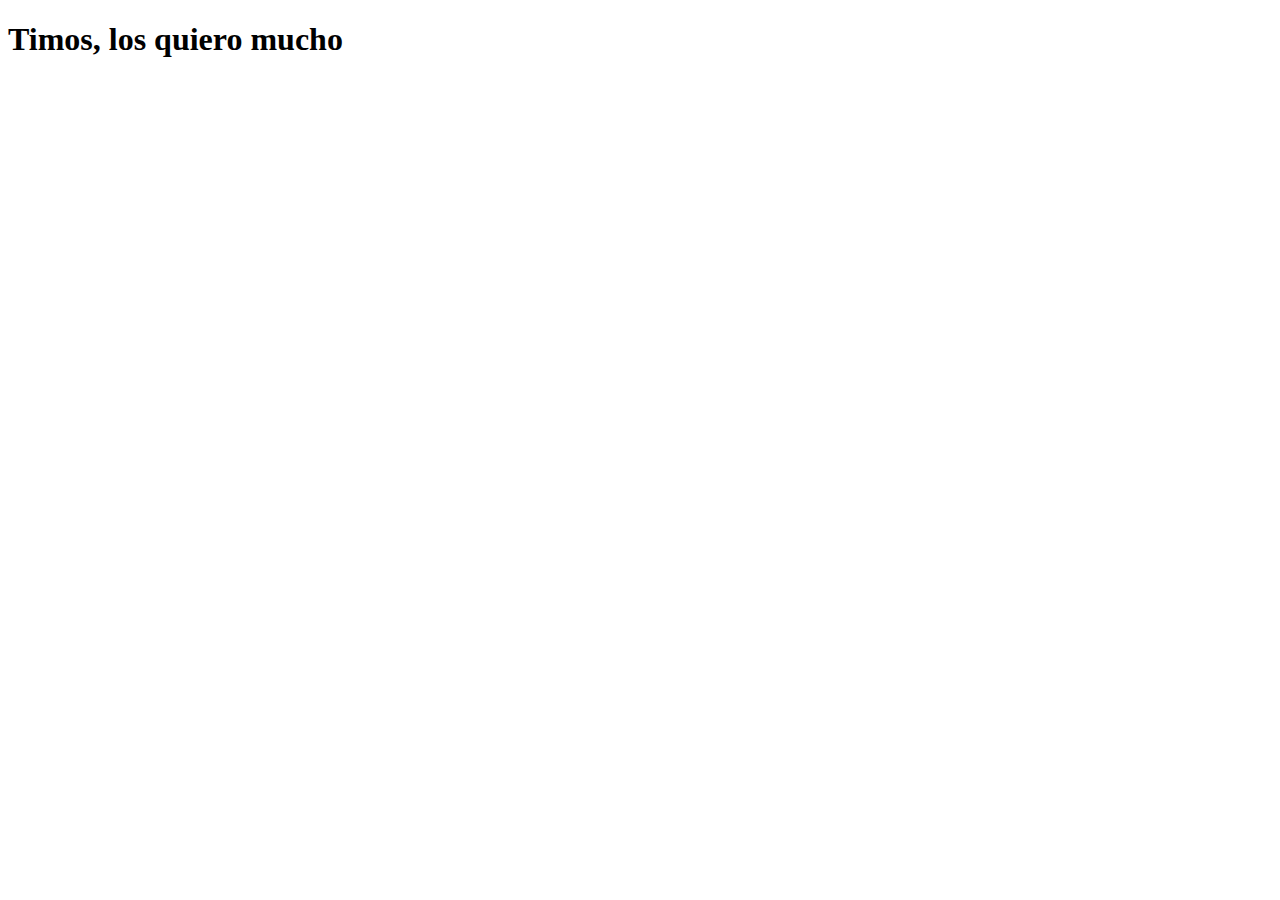
==== index.html @ a2858854 "Create index.html" ====
<!DOCTYPE html>
<html lang="en">

<head>
    <meta charset="UTF-8">
    <meta name="viewport" content="width=device-width, initial-scale=1.0">
    <title>Document</title>
</head>

<body>

    <h1>Timos, los quiero mucho</h1>
    <p>
  
        <label for="hola"></label>
    </p>
</body>
<link rel="stylesheet" href="index.css">
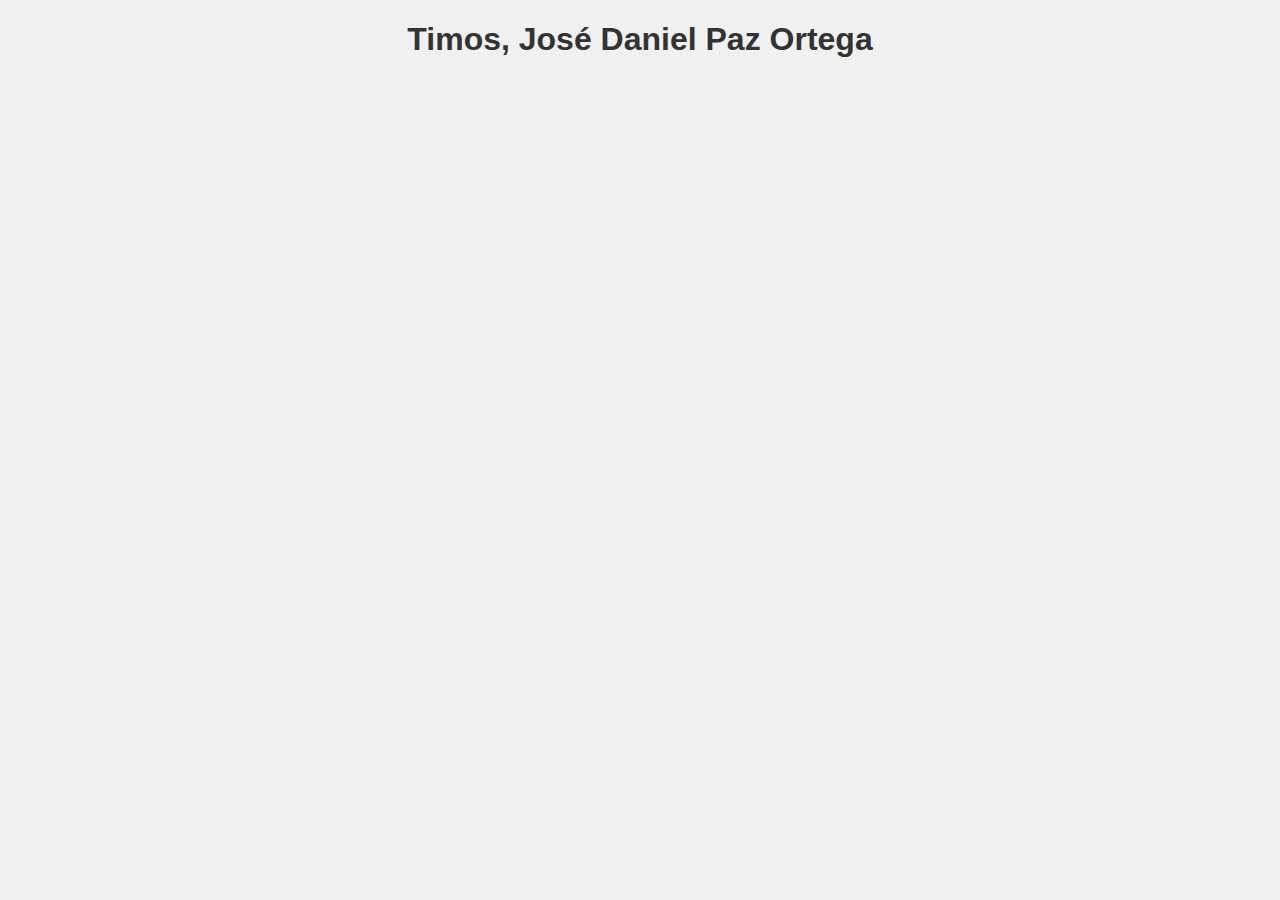
==== commit 1e6020b6: "Update index.html" ====
--- a/index.html
+++ b/index.html
@@ -9,7 +9,7 @@
 
 <body>
 
-    <h1>Timos, los quiero mucho</h1>
+    <h1>Timos, José Daniel Paz Ortega</h1>
     <p>
   
         <label for="hola"></label>
--- a/index.css
+++ b/index.css
@@ -0,0 +1,15 @@
+/* Comentario CSS */
+body {
+    font-family: Arial, sans-serif;
+    background-color: #f0f0f0;
+}
+
+h1 {
+    color: #333;
+    text-align: center;
+}
+
+p {
+    font-size: 16px;
+    line-height: 1.5;
+}
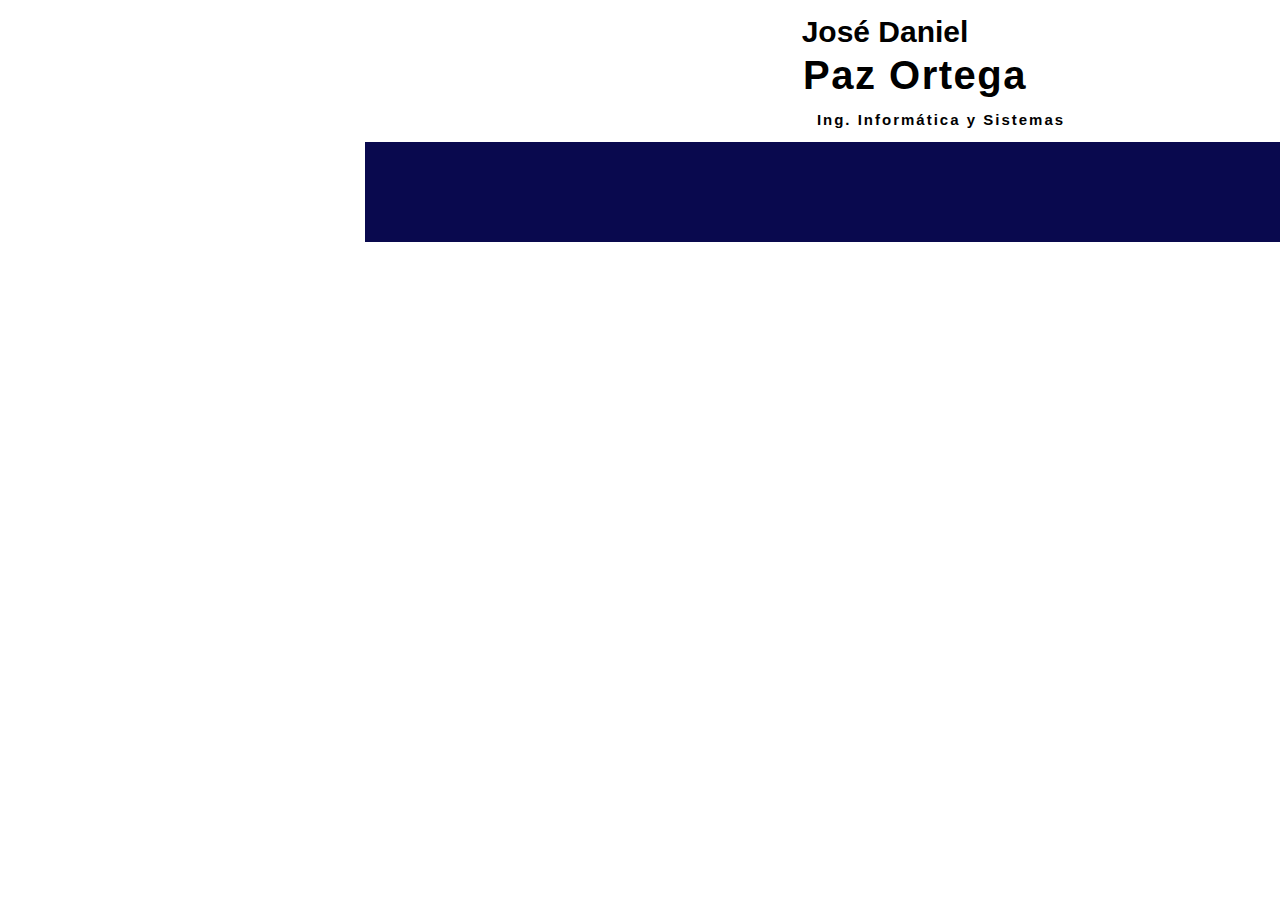
==== commit 619a550c: "Update index.html" ====
--- a/index.html
+++ b/index.html
@@ -9,10 +9,15 @@
 
 <body>
 
-    <h1>Timos, José Daniel Paz Ortega</h1>
+    <h1>José Daniel </h1>
     <p>
   
         <label for="hola"></label>
     </p>
+    <h2>Paz Ortega</h2>
+    <P>
+        <label for="hola"></label>
+    </P>
+    <h3>Ing. Informática y Sistemas</h3>
 </body>
 <link rel="stylesheet" href="index.css">
--- a/index.css
+++ b/index.css
@@ -1,15 +1,46 @@
 /* Comentario CSS */
 body {
     font-family: Arial, sans-serif;
-    background-color: #f0f0f0;
+    margin: 0;
+    padding: 0;
+  }
+  h1, h2 {
+    font-family: 'Helvetica Neue', Arial, sans-serif;
+    font-weight: bold;
+    margin-top: 1em;
+    margin-bottom: 0.5em; 
+    margin-left: 490px;
+    font-size: 30px;
+    text-align: center;
+    line-height: 0.1; 
+    color: #000000; 
 }
 
-h1 {
-    color: #333;
+/* Estilos adicionales específicos para h2 */
+h2 {
+    font-family: 'Helvetica Neue', Arial, sans-serif;
+    font-weight: bold;
+    margin-top: 1em;
+    margin-bottom: 0.5em; 
+    margin-left: 550px;
+    font-size: 40px;
     text-align: center;
+    line-height: 0.1; 
+    color: #000000; 
+    letter-spacing: 1.5px;
+}
+h3 {
+    font-family: 'Helvetica Neue', Arial, sans-serif;
+    font-weight: bold;
+    margin-top: 1em;
+    margin-bottom: 0.5em;
+    margin-left: 365px;
+    font-size: 15px;
+    text-align: center;
+    line-height: 3;
+    color: #000000; 
+    letter-spacing: 2px; 
+    border-bottom: 100px solid rgb(9, 9, 78);
+    width: 90%;
 }
 
-p {
-    font-size: 16px;
-    line-height: 1.5;
-}
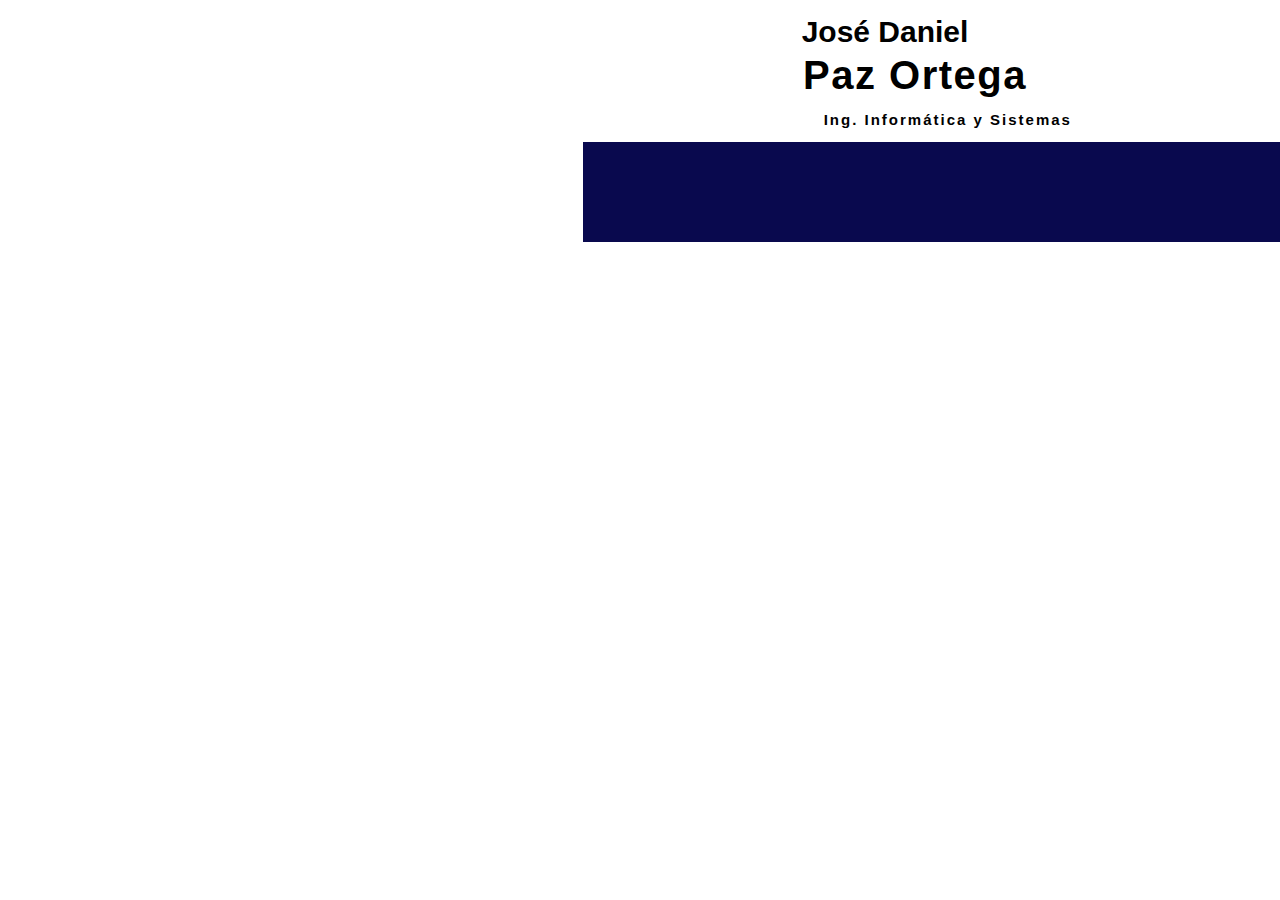
==== commit 8c832153: "Update index.html" ====
--- a/index.html
+++ b/index.html
@@ -5,19 +5,13 @@
     <meta charset="UTF-8">
     <meta name="viewport" content="width=device-width, initial-scale=1.0">
     <title>Document</title>
+    <link rel="stylesheet" href="index.css">
 </head>
 
 <body>
-
-    <h1>José Daniel </h1>
-    <p>
-  
-        <label for="hola"></label>
-    </p>
+    <h1>José Daniel</h1>
     <h2>Paz Ortega</h2>
-    <P>
-        <label for="hola"></label>
-    </P>
     <h3>Ing. Informática y Sistemas</h3>
 </body>
-<link rel="stylesheet" href="index.css">
+
+</html>
--- a/index.css
+++ b/index.css
@@ -3,44 +3,62 @@
     font-family: Arial, sans-serif;
     margin: 0;
     padding: 0;
-  }
-  h1, h2 {
-    font-family: 'Helvetica Neue', Arial, sans-serif;
-    font-weight: bold;
-    margin-top: 1em;
-    margin-bottom: 0.5em; 
-    margin-left: 490px;
-    font-size: 30px;
-    text-align: center;
-    line-height: 0.1; 
-    color: #000000; 
 }
 
-/* Estilos adicionales específicos para h2 */
-h2 {
-    font-family: 'Helvetica Neue', Arial, sans-serif;
-    font-weight: bold;
-    margin-top: 1em;
-    margin-bottom: 0.5em; 
-    margin-left: 550px;
-    font-size: 40px;
-    text-align: center;
-    line-height: 0.1; 
-    color: #000000; 
-    letter-spacing: 1.5px;
-}
-h3 {
+h1, h2, h3 {
     font-family: 'Helvetica Neue', Arial, sans-serif;
     font-weight: bold;
     margin-top: 1em;
     margin-bottom: 0.5em;
-    margin-left: 365px;
     font-size: 15px;
     text-align: center;
-    line-height: 3;
-    color: #000000; 
-    letter-spacing: 2px; 
-    border-bottom: 100px solid rgb(9, 9, 78);
-    width: 90%;
+    line-height: 0.1;
+    color: #000000;
 }
 
+/* Estilos para dispositivos móviles */
+@media only screen and (max-width: 600px) {
+    h1 {
+        margin-left: 0;
+        font-size: 24px;
+    }
+
+    h2 {
+        margin-left: 0;
+        font-size: 30px;
+        letter-spacing: 1px;
+    }
+
+    h3 {
+        margin-left: 0;
+        font-size: 14px;
+        line-height: 1.5;
+        letter-spacing: 1px;
+        border-bottom: 50px solid rgb(9, 9, 78);
+        width: 80%;
+    }
+}
+
+/* Estilos para pantallas más grandes (computadoras de escritorio) */
+@media only screen and (min-width: 601px) {
+    h1 {
+        margin-left: 490px;
+        font-size: 30px;
+    }
+
+    h2 {
+        margin-left: 550px;
+        font-size: 40px;
+        letter-spacing: 1.5px;
+    }
+
+    h3 {
+        margin-left: 583px;
+        font-size: 15px;
+        line-height: 3;
+        letter-spacing: 2px;
+        border-bottom: 100px solid rgb(9, 9, 78);
+        width: 57%;
+    }
+}
+
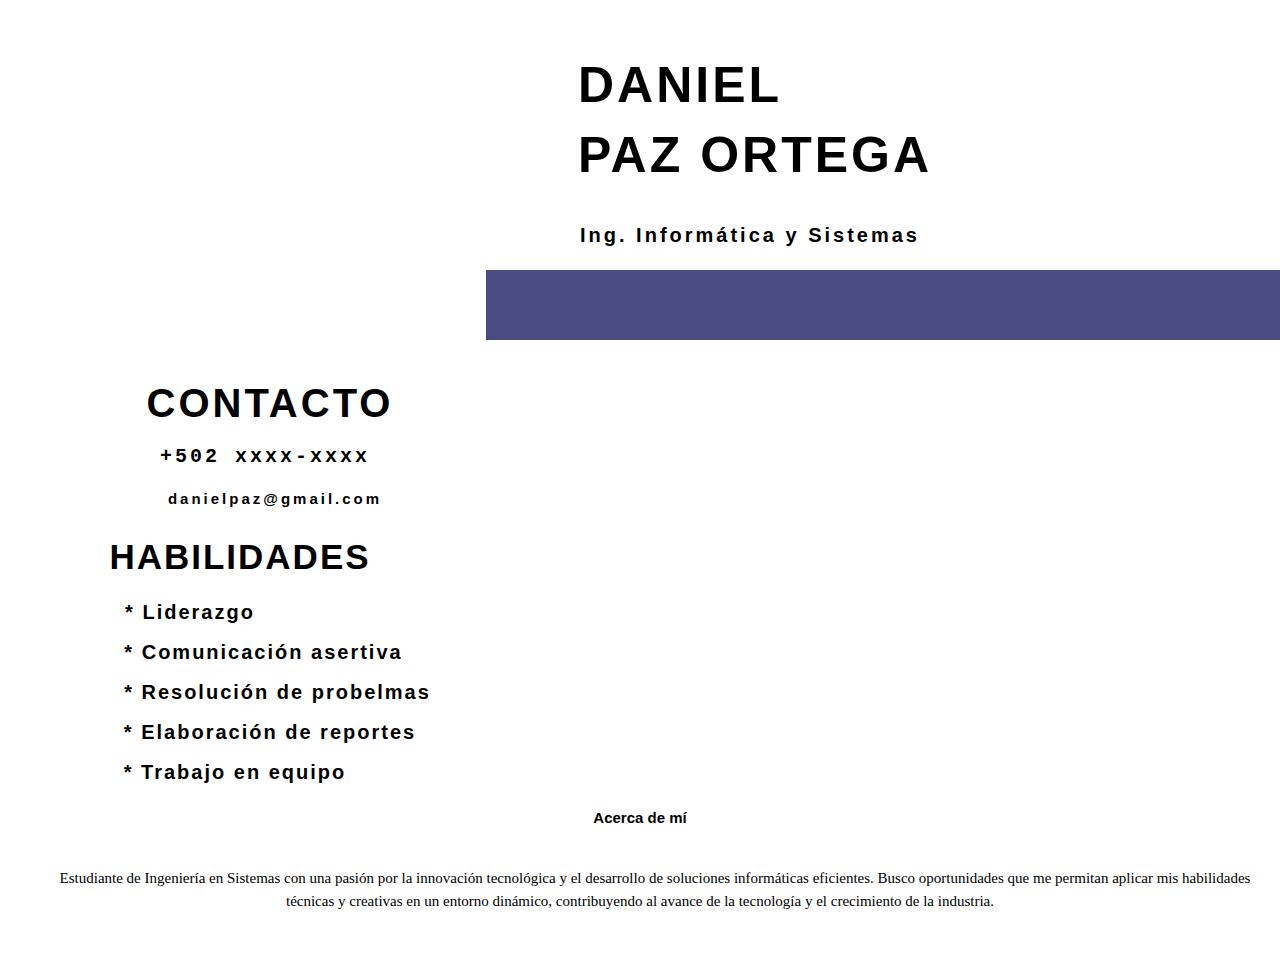
==== commit 62c09ed5: "Update index.html" ====
--- a/index.html
+++ b/index.html
@@ -9,9 +9,48 @@
 </head>
 
 <body>
-    <h1>José Daniel</h1>
-    <h2>Paz Ortega</h2>
-    <h3>Ing. Informática y Sistemas</h3>
+    <h1>
+        <span>DANIEL</span>
+        <br>
+        <span>PAZ ORTEGA</span>
+        <br>
+        <span>Ing. Informática y Sistemas</span>
+        <br>
+        <span></span>
+    </h1>
+
+    <h2>
+        <span>CONTACTO</span>
+        <br><Samp> </Samp><br>
+        <samp>+502 xxxx-xxxx</samp>
+        <br>
+        <br>
+        <span>danielpaz@gmail.com</span>
+        </h2>
+    <h3>
+        <span>HABILIDADES</span>
+        <br>
+        <span> * Liderazgo</span>
+        <br>
+        <span> * Comunicación asertiva</span>
+        <br>
+        <span> * Resolución de probelmas</span>
+        <br>
+        <span> * Elaboración de reportes</span>
+        <br>
+        <span> * Trabajo en equipo</span>
+    </h3>
+    <h4>
+        <span>Acerca de mí</span>
+    </h4>
+    <p id="about-me">
+        Estudiante de Ingeniería en Sistemas con una pasión por la innovación tecnológica y el desarrollo de soluciones informáticas eficientes. Busco oportunidades que me permitan aplicar mis habilidades técnicas y creativas en un entorno dinámico, contribuyendo al avance de la tecnología y el crecimiento de la industria.
+    </p>
+    
+    
+    
+    <h5> </h5>
+    <h6> </h6>
 </body>
 
 </html>
--- a/index.css
+++ b/index.css
@@ -1,11 +1,16 @@
 /* Comentario CSS */
 body {
-    font-family: Arial, sans-serif;
-    margin: 0;
-    padding: 0;
+    background-image: url('https://cdn.pixabay.com/photo/2015/10/05/22/37/blank-profile-picture-973460_1280.png'), url('https://c0.klipartz.com/pngpicture/915/706/gratis-png-icono-de-llamada-azul-marcador-android-telefono-de-google-play-telefono.png'),url(https://cdn.icon-icons.com/icons2/1195/PNG/512/1490889681-email_82528.png);
+    background-size: 300px, 50px,42px;
+    background-position: top 15% left 15%, top 415px left 180px, top 475px left 184px;
+    background-repeat: no-repeat; 
 }
 
-h1, h2, h3 {
+
+
+
+
+h1, h2, h3,h4 {
     font-family: 'Helvetica Neue', Arial, sans-serif;
     font-weight: bold;
     margin-top: 1em;
@@ -18,47 +23,149 @@
 
 /* Estilos para dispositivos móviles */
 @media only screen and (max-width: 600px) {
+    body {
+        background-size: 100px, 1px;
+    background-position: top 10% left 10%, top 380px left 100px;
+    background-repeat: no-repeat, no-repeat; 
+    }
     h1 {
-        margin-left: 0;
-        font-size: 24px;
+        margin-left: 65px;
+        font-size: 18px;
     }
 
     h2 {
-        margin-left: 0;
-        font-size: 30px;
+        margin-left: 80px; 
+        font-size: 20px;
         letter-spacing: 1px;
     }
 
     h3 {
-        margin-left: 0;
-        font-size: 14px;
+        margin-left: 150px; 
+        font-size: 12px;
         line-height: 1.5;
         letter-spacing: 1px;
         border-bottom: 50px solid rgb(9, 9, 78);
-        width: 80%;
+        width: 60%;
+    }
+    h4{
+        margin-left: 550px;
+        font-size: 40px;
+        letter-spacing: 1.5px;
     }
 }
 
 /* Estilos para pantallas más grandes (computadoras de escritorio) */
 @media only screen and (min-width: 601px) {
     h1 {
-        margin-left: 490px;
-        font-size: 30px;
+        margin-left: 80px;
+        font-size: 50px;
+        letter-spacing: 3px;
+        line-height: 1.4;
     }
+    h1 span:nth-of-type(2) {
+        margin-left: 150px;
+    }
+    
+    h1 span:nth-of-type(3) {
+        margin-left: 140px;
+        font-size: 20px;  
+    }
+    /*Franja de linea azul de bajo de el Ing. Informatica y sistemas */
+h1 span:nth-of-type(4) {
+    display: inline-block;
+    width: 70%;
+    height: 70px; 
+    background-color: rgb(75, 75, 131); 
+    margin-top: 10px;
+    position: relative;
+    top: 0px;
+    left: 220px;
+}
+    h2 {
+    margin-left: -750px;
+    margin-top: 10px;
+    font-size: 20px;
+    letter-spacing: 3px;
+    line-height: 1;
+    }   
+    h2 span:nth-of-type(1) {
+    margin-left: 10px;
+    font-size: 40px;   
+    }
+    h2 span:nth-of-type(2)
+    {
+        margin-left: 20px;
+        font-size: 15px; 
+        letter-spacing: 3px;
+        
+    }
+    h3 {
 
-    h2 {
-        margin-left: 550px;
-        font-size: 40px;
-        letter-spacing: 1.5px;
+        line-height: 2;
+        letter-spacing: 2px;
     }
-
-    h3 {
-        margin-left: 583px;
+    h3 span:nth-of-type(1)
+    {
+         font-size: 35px;
+         margin-left: -800px;
+    }
+    h3 span:nth-of-type(2)
+    {
+        list-style-type: disc;
+         font-size: 20px; 
+         margin-left: -900px;
+    }
+    h3 span:nth-of-type(3)
+    {
+        list-style-type: disc;
+         font-size: 20px; 
+         margin-left: -753px;
+    }
+    h3 span:nth-of-type(4)
+    {
+        list-style-type: disc;
+         font-size: 20px; 
+         margin-left: -725px;
+    }
+    h3 span:nth-of-type(5)
+    {
+        list-style-type: disc;
+         font-size: 20px; 
+         margin-left: -740px;
+    }
+    h3 span:nth-of-type(6)
+    {
+        list-style-type: disc;
+         font-size: 20px; 
+         margin-left: -810px;
+    }
+    h4 {
+        font-family: 'Helvetica Neue', Arial, sans-serif;
+        font-weight: bold;
+        margin-top: 1em;
+        margin-bottom: 0.5em;
         font-size: 15px;
-        line-height: 3;
-        letter-spacing: 2px;
-        border-bottom: 100px solid rgb(9, 9, 78);
-        width: 57%;
+        
+        line-height: 1.5; /* Ajustado a 1.5 para mejorar la legibilidad */
+        color: #000000;
     }
+    
+    #about-me {
+        max-height: calc(1.5em * 10); /* Establece una altura máxima basada en 10 líneas */
+        overflow: hidden; /* Oculta el texto que sobrepasa la altura máxima */
+        line-height: 1.5; /* Espaciado entre líneas */
+        font-size: 15px; /* Tamaño de fuente */
+        text-align: center; /* Alineación del texto */
+        margin-top: 1em; /* Margen superior */
+        margin-bottom: 0.5em; /* Margen inferior */
+        white-space: pre-wrap; /* Forzar saltos de línea */
+    }
+    
+    
+    
+    
+  
+    
+    
+    
 }
-
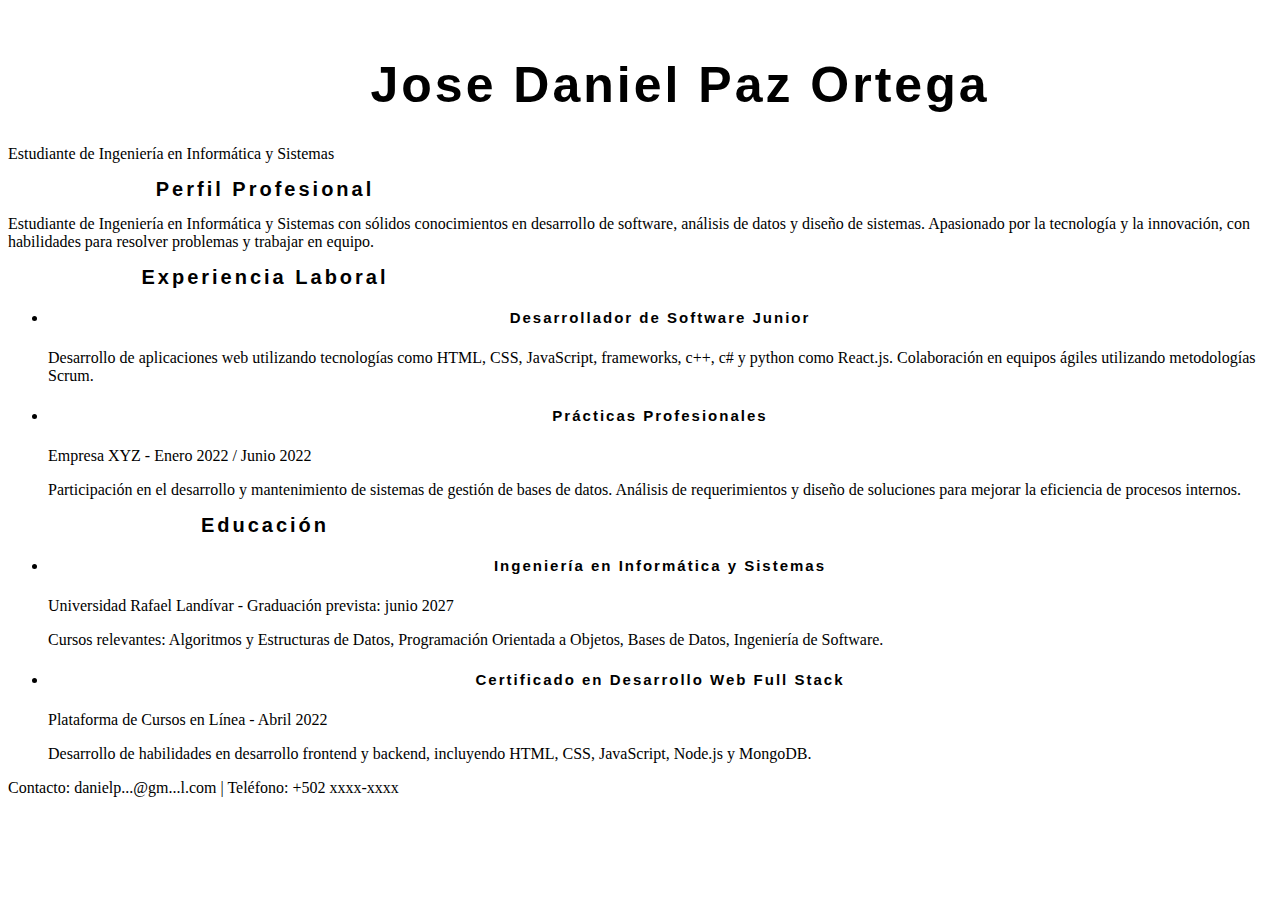
==== commit 04e39b42: "Update index.html" ====
--- a/index.html
+++ b/index.html
@@ -1,56 +1,54 @@
 <!DOCTYPE html>
-<html lang="en">
-
+<html lang="es">
 <head>
     <meta charset="UTF-8">
     <meta name="viewport" content="width=device-width, initial-scale=1.0">
-    <title>Document</title>
+    <title>Currículum - Ingeniería en Informática y Sistemas</title>
     <link rel="stylesheet" href="index.css">
 </head>
-
 <body>
-    <h1>
-        <span>DANIEL</span>
-        <br>
-        <span>PAZ ORTEGA</span>
-        <br>
-        <span>Ing. Informática y Sistemas</span>
-        <br>
-        <span></span>
-    </h1>
-
-    <h2>
-        <span>CONTACTO</span>
-        <br><Samp> </Samp><br>
-        <samp>+502 xxxx-xxxx</samp>
-        <br>
-        <br>
-        <span>danielpaz@gmail.com</span>
-        </h2>
-    <h3>
-        <span>HABILIDADES</span>
-        <br>
-        <span> * Liderazgo</span>
-        <br>
-        <span> * Comunicación asertiva</span>
-        <br>
-        <span> * Resolución de probelmas</span>
-        <br>
-        <span> * Elaboración de reportes</span>
-        <br>
-        <span> * Trabajo en equipo</span>
-    </h3>
-    <h4>
-        <span>Acerca de mí</span>
-    </h4>
-    <p id="about-me">
-        Estudiante de Ingeniería en Sistemas con una pasión por la innovación tecnológica y el desarrollo de soluciones informáticas eficientes. Busco oportunidades que me permitan aplicar mis habilidades técnicas y creativas en un entorno dinámico, contribuyendo al avance de la tecnología y el crecimiento de la industria.
-    </p>
-    
-    
-    
-    <h5> </h5>
-    <h6> </h6>
+    <div class="container">
+        <header>
+            <h1>Jose Daniel Paz Ortega</h1>
+            <p>Estudiante de Ingeniería en Informática y Sistemas</p>
+        </header>
+        <section class="profile">
+            <h2>Perfil Profesional</h2>
+            <p class="text-center">Estudiante de Ingeniería en Informática y Sistemas con sólidos conocimientos en desarrollo de software, análisis de datos y diseño de sistemas. Apasionado por la tecnología y la innovación, con habilidades para resolver problemas y trabajar en equipo.</p>
+        </section>
+        <section class="experience">
+            <h2>Experiencia Laboral</h2>
+            <ul>
+                <li>
+                    <h3>Desarrollador de Software Junior</h3>
+                    
+                    <p>Desarrollo de aplicaciones web utilizando tecnologías como HTML, CSS, JavaScript, frameworks, c++, c# y python como React.js. Colaboración en equipos ágiles utilizando metodologías Scrum.</p>
+                </li>
+                <li>
+                    <h3>Prácticas Profesionales</h3>
+                    <p>Empresa XYZ - Enero 2022 / Junio 2022</p>
+                    <p>Participación en el desarrollo y mantenimiento de sistemas de gestión de bases de datos. Análisis de requerimientos y diseño de soluciones para mejorar la eficiencia de procesos internos.</p>
+                </li>
+            </ul>
+        </section>
+        <section class="education">
+            <h2>Educación</h2>
+            <ul>
+                <li>
+                    <h3>Ingeniería en Informática y Sistemas</h3>
+                    <p>Universidad Rafael Landívar - Graduación prevista: junio 2027</p>
+                    <p>Cursos relevantes: Algoritmos y Estructuras de Datos, Programación Orientada a Objetos, Bases de Datos, Ingeniería de Software.</p>
+                </li>
+                <li>
+                    <h3>Certificado en Desarrollo Web Full Stack</h3>
+                    <p>Plataforma de Cursos en Línea - Abril 2022</p>
+                    <p>Desarrollo de habilidades en desarrollo frontend y backend, incluyendo HTML, CSS, JavaScript, Node.js y MongoDB.</p>
+                </li>
+            </ul>
+        </section>
+        <footer>
+            <p>Contacto: danielp...@gm...l.com | Teléfono: +502 xxxx-xxxx</p>
+        </footer>
+    </div>
 </body>
-
 </html>
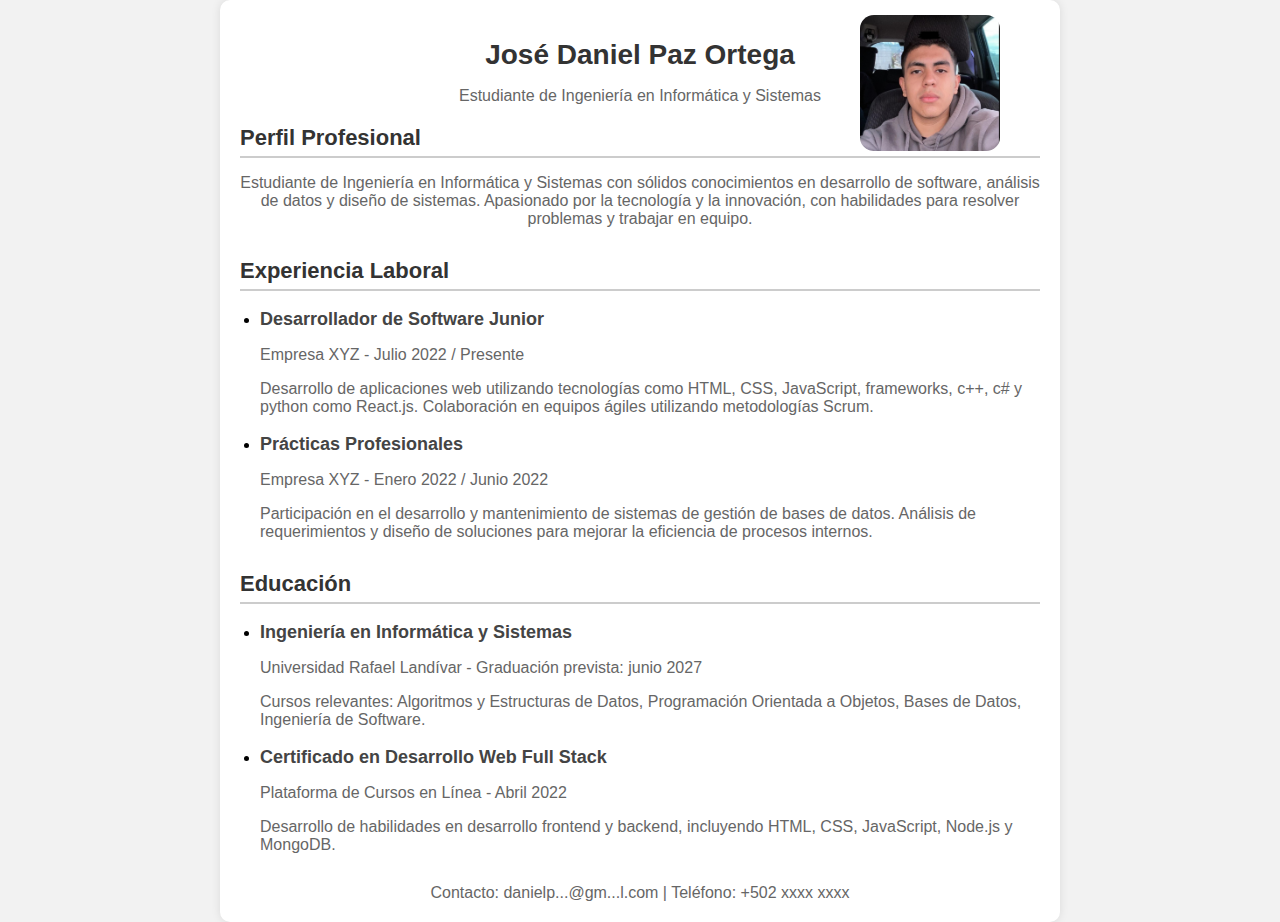
==== commit 7207a0ef: "Update index.html" ====
--- a/index.html
+++ b/index.html
@@ -1,33 +1,41 @@
 <!DOCTYPE html>
 <html lang="es">
+
 <head>
     <meta charset="UTF-8">
     <meta name="viewport" content="width=device-width, initial-scale=1.0">
     <title>Currículum - Ingeniería en Informática y Sistemas</title>
     <link rel="stylesheet" href="index.css">
 </head>
+
 <body>
     <div class="container">
         <header>
-            <h1>Jose Daniel Paz Ortega</h1>
+            <h1>José Daniel Paz Ortega</h1>
             <p>Estudiante de Ingeniería en Informática y Sistemas</p>
         </header>
         <section class="profile">
             <h2>Perfil Profesional</h2>
-            <p class="text-center">Estudiante de Ingeniería en Informática y Sistemas con sólidos conocimientos en desarrollo de software, análisis de datos y diseño de sistemas. Apasionado por la tecnología y la innovación, con habilidades para resolver problemas y trabajar en equipo.</p>
+            <img src="WhatsApp-Image-2024-05-22-at-6.18.00-PM.jpg" alt="Imagen de Perfil" class="profile-image">
+            <p class="text-center">Estudiante de Ingeniería en Informática y Sistemas con sólidos conocimientos en
+                desarrollo de software, análisis de datos y diseño de sistemas. Apasionado por la tecnología y la
+                innovación, con habilidades para resolver problemas y trabajar en equipo.</p>
         </section>
         <section class="experience">
             <h2>Experiencia Laboral</h2>
             <ul>
                 <li>
                     <h3>Desarrollador de Software Junior</h3>
-                    
-                    <p>Desarrollo de aplicaciones web utilizando tecnologías como HTML, CSS, JavaScript, frameworks, c++, c# y python como React.js. Colaboración en equipos ágiles utilizando metodologías Scrum.</p>
+                    <p>Empresa XYZ - Julio 2022 / Presente</p>
+                    <p>Desarrollo de aplicaciones web utilizando tecnologías como HTML, CSS, JavaScript, frameworks,
+                        c++, c# y python como React.js. Colaboración en equipos ágiles utilizando metodologías Scrum.
+                    </p>
                 </li>
                 <li>
                     <h3>Prácticas Profesionales</h3>
                     <p>Empresa XYZ - Enero 2022 / Junio 2022</p>
-                    <p>Participación en el desarrollo y mantenimiento de sistemas de gestión de bases de datos. Análisis de requerimientos y diseño de soluciones para mejorar la eficiencia de procesos internos.</p>
+                    <p>Participación en el desarrollo y mantenimiento de sistemas de gestión de bases de datos. Análisis
+                        de requerimientos y diseño de soluciones para mejorar la eficiencia de procesos internos.</p>
                 </li>
             </ul>
         </section>
@@ -37,18 +45,21 @@
                 <li>
                     <h3>Ingeniería en Informática y Sistemas</h3>
                     <p>Universidad Rafael Landívar - Graduación prevista: junio 2027</p>
-                    <p>Cursos relevantes: Algoritmos y Estructuras de Datos, Programación Orientada a Objetos, Bases de Datos, Ingeniería de Software.</p>
+                    <p>Cursos relevantes: Algoritmos y Estructuras de Datos, Programación Orientada a Objetos, Bases de
+                        Datos, Ingeniería de Software.</p>
                 </li>
                 <li>
                     <h3>Certificado en Desarrollo Web Full Stack</h3>
                     <p>Plataforma de Cursos en Línea - Abril 2022</p>
-                    <p>Desarrollo de habilidades en desarrollo frontend y backend, incluyendo HTML, CSS, JavaScript, Node.js y MongoDB.</p>
+                    <p>Desarrollo de habilidades en desarrollo frontend y backend, incluyendo HTML, CSS, JavaScript,
+                        Node.js y MongoDB.</p>
                 </li>
             </ul>
         </section>
         <footer>
-            <p>Contacto: danielp...@gm...l.com | Teléfono: +502 xxxx-xxxx</p>
+            <p>Contacto: danielp...@gm...l.com | Teléfono: +502 xxxx xxxx</p>
         </footer>
     </div>
 </body>
+
 </html>
--- a/index.css
+++ b/index.css
@@ -1,171 +1,105 @@
-/* Comentario CSS */
 body {
-    background-image: url('https://cdn.pixabay.com/photo/2015/10/05/22/37/blank-profile-picture-973460_1280.png'), url('https://c0.klipartz.com/pngpicture/915/706/gratis-png-icono-de-llamada-azul-marcador-android-telefono-de-google-play-telefono.png'),url(https://cdn.icon-icons.com/icons2/1195/PNG/512/1490889681-email_82528.png);
-    background-size: 300px, 50px,42px;
-    background-position: top 15% left 15%, top 415px left 180px, top 475px left 184px;
-    background-repeat: no-repeat; 
+    font-family: 'Arial', sans-serif;
+    background-color: #f2f2f2;
+    margin: 0;
+    padding: 0;
 }
 
-
-
-
-
-h1, h2, h3,h4 {
-    font-family: 'Helvetica Neue', Arial, sans-serif;
-    font-weight: bold;
-    margin-top: 1em;
-    margin-bottom: 0.5em;
-    font-size: 15px;
-    text-align: center;
-    line-height: 0.1;
-    color: #000000;
+.container {
+    max-width: 800px;
+    margin: 0 auto;
+    padding: 20px;
+    background-color: #fff;
+    border-radius: 10px;
+    box-shadow: 0 0 10px rgba(0, 0, 0, 0.1);
 }
 
-/* Estilos para dispositivos móviles */
-@media only screen and (max-width: 600px) {
-    body {
-        background-size: 100px, 1px;
-    background-position: top 10% left 10%, top 380px left 100px;
-    background-repeat: no-repeat, no-repeat; 
-    }
-    h1 {
-        margin-left: 65px;
-        font-size: 18px;
-    }
-
-    h2 {
-        margin-left: 80px; 
-        font-size: 20px;
-        letter-spacing: 1px;
-    }
-
-    h3 {
-        margin-left: 150px; 
-        font-size: 12px;
-        line-height: 1.5;
-        letter-spacing: 1px;
-        border-bottom: 50px solid rgb(9, 9, 78);
-        width: 60%;
-    }
-    h4{
-        margin-left: 550px;
-        font-size: 40px;
-        letter-spacing: 1.5px;
-    }
+header {
+    text-align: center;
+    margin-bottom: 20px;
 }
 
-/* Estilos para pantallas más grandes (computadoras de escritorio) */
-@media only screen and (min-width: 601px) {
-    h1 {
-        margin-left: 80px;
-        font-size: 50px;
-        letter-spacing: 3px;
-        line-height: 1.4;
-    }
-    h1 span:nth-of-type(2) {
-        margin-left: 150px;
-    }
-    
-    h1 span:nth-of-type(3) {
-        margin-left: 140px;
-        font-size: 20px;  
-    }
-    /*Franja de linea azul de bajo de el Ing. Informatica y sistemas */
-h1 span:nth-of-type(4) {
-    display: inline-block;
-    width: 70%;
-    height: 70px; 
-    background-color: rgb(75, 75, 131); 
-    margin-top: 10px;
+h1 {
+    color: #333;
+    font-size: 28px;
+    margin-bottom: 5px;
+}
+
+p {
+    color: #666;
+}
+
+.profile, .experience, .education {
+    margin-bottom: 30px;
+}
+
+h2 {
+    color: #333;
+    font-size: 22px;
+    margin-bottom: 10px;
+    border-bottom: 2px solid #ccc;
+    padding-bottom: 5px;
+}
+
+h3 {
+    color: #444;
+    font-size: 18px;
+    margin-bottom: 5px;
+}
+
+ul {
+    padding-left: 20px;
+}
+
+.text-center {
+    text-align: center;
+}
+
+.text-right {
+    text-align: right;
+}
+
+section {
     position: relative;
-    top: 0px;
-    left: 220px;
 }
-    h2 {
-    margin-left: -750px;
-    margin-top: 10px;
-    font-size: 20px;
-    letter-spacing: 3px;
-    line-height: 1;
-    }   
-    h2 span:nth-of-type(1) {
-    margin-left: 10px;
-    font-size: 40px;   
-    }
-    h2 span:nth-of-type(2)
-    {
-        margin-left: 20px;
-        font-size: 15px; 
-        letter-spacing: 3px;
-        
-    }
-    h3 {
 
-        line-height: 2;
-        letter-spacing: 2px;
-    }
-    h3 span:nth-of-type(1)
-    {
-         font-size: 35px;
-         margin-left: -800px;
-    }
-    h3 span:nth-of-type(2)
-    {
-        list-style-type: disc;
-         font-size: 20px; 
-         margin-left: -900px;
-    }
-    h3 span:nth-of-type(3)
-    {
-        list-style-type: disc;
-         font-size: 20px; 
-         margin-left: -753px;
-    }
-    h3 span:nth-of-type(4)
-    {
-        list-style-type: disc;
-         font-size: 20px; 
-         margin-left: -725px;
-    }
-    h3 span:nth-of-type(5)
-    {
-        list-style-type: disc;
-         font-size: 20px; 
-         margin-left: -740px;
-    }
-    h3 span:nth-of-type(6)
-    {
-        list-style-type: disc;
-         font-size: 20px; 
-         margin-left: -810px;
-    }
-    h4 {
-        font-family: 'Helvetica Neue', Arial, sans-serif;
-        font-weight: bold;
-        margin-top: 1em;
-        margin-bottom: 0.5em;
-        font-size: 15px;
-        
-        line-height: 1.5; /* Ajustado a 1.5 para mejorar la legibilidad */
-        color: #000000;
-    }
-    
-    #about-me {
-        max-height: calc(1.5em * 10); /* Establece una altura máxima basada en 10 líneas */
-        overflow: hidden; /* Oculta el texto que sobrepasa la altura máxima */
-        line-height: 1.5; /* Espaciado entre líneas */
-        font-size: 15px; /* Tamaño de fuente */
-        text-align: center; /* Alineación del texto */
-        margin-top: 1em; /* Margen superior */
-        margin-bottom: 0.5em; /* Margen inferior */
-        white-space: pre-wrap; /* Forzar saltos de línea */
-    }
-    
-    
-    
-    
-  
-    
-    
-    
+.section-divider {
+    position: absolute;
+    bottom: 0;
+    left: 0;
+    width: 100%;
+    height: 8px;
 }
+
+.profile .section-divider {
+    background-color: #3498db;
+}
+
+.experience .section-divider {
+    background-color: #2ecc71;
+}
+
+.education .section-divider {
+    background-color: #9b59b6;
+}
+
+footer {
+    text-align: center;
+    margin-top: 30px;
+    color: #666;
+}
+
+footer p {
+    margin: 0;
+}
+
+.profile-image {
+    position: absolute;
+    top: -110px; /* Ajusta la distancia desde arriba según sea necesario */
+    right: 40px; /* Ajusta la distancia desde la derecha según sea necesario */
+    max-width: 140px;
+    height: auto;
+    border-radius: 10%;
+    background-color: #f2f2f2; /* Color de fondo para la imagen */
+    object-fit: cover; /* Para que la imagen se ajuste bien */
+}
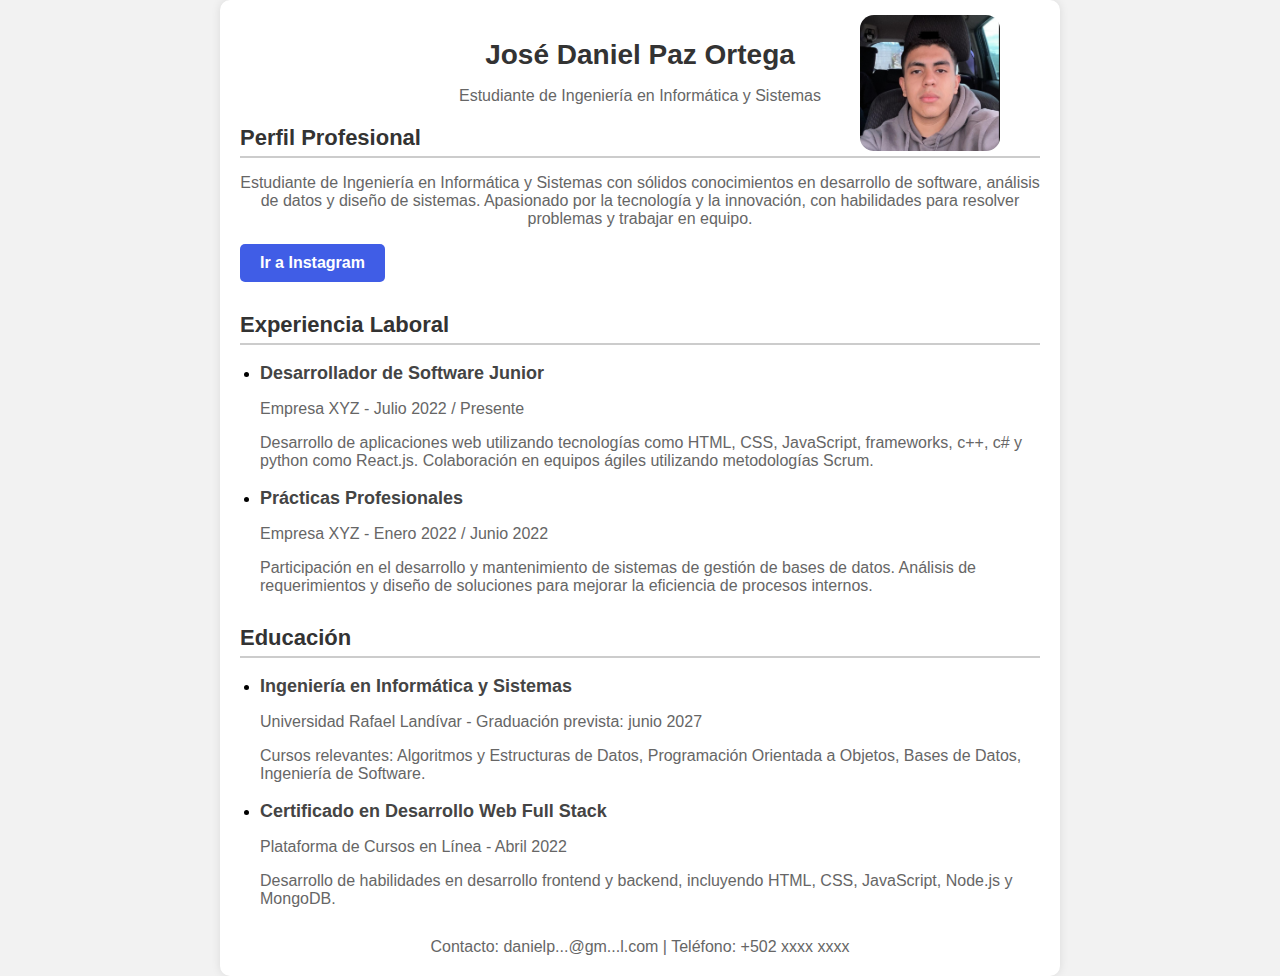
==== commit 09a0b3ee: "Update index.html" ====
--- a/index.html
+++ b/index.html
@@ -20,7 +20,8 @@
             <p class="text-center">Estudiante de Ingeniería en Informática y Sistemas con sólidos conocimientos en
                 desarrollo de software, análisis de datos y diseño de sistemas. Apasionado por la tecnología y la
                 innovación, con habilidades para resolver problemas y trabajar en equipo.</p>
-        </section>
+           <a href="https://www.instagram.com/danielpazortega_/" target="_blank" class="instagram-button">Ir a Instagram</a>
+        </section>     
         <section class="experience">
             <h2>Experiencia Laboral</h2>
             <ul>
--- a/index.css
+++ b/index.css
@@ -103,3 +103,17 @@
     background-color: #f2f2f2; /* Color de fondo para la imagen */
     object-fit: cover; /* Para que la imagen se ajuste bien */
 }
+.instagram-button {
+    display: inline-block;
+    padding: 10px 20px;
+    background-color: #405DE6;
+    color: #fff;
+    text-decoration: none;
+    border-radius: 5px;
+    font-weight: bold;
+}
+
+.instagram-button:hover {
+    background-color: #5773FF;
+}
+
